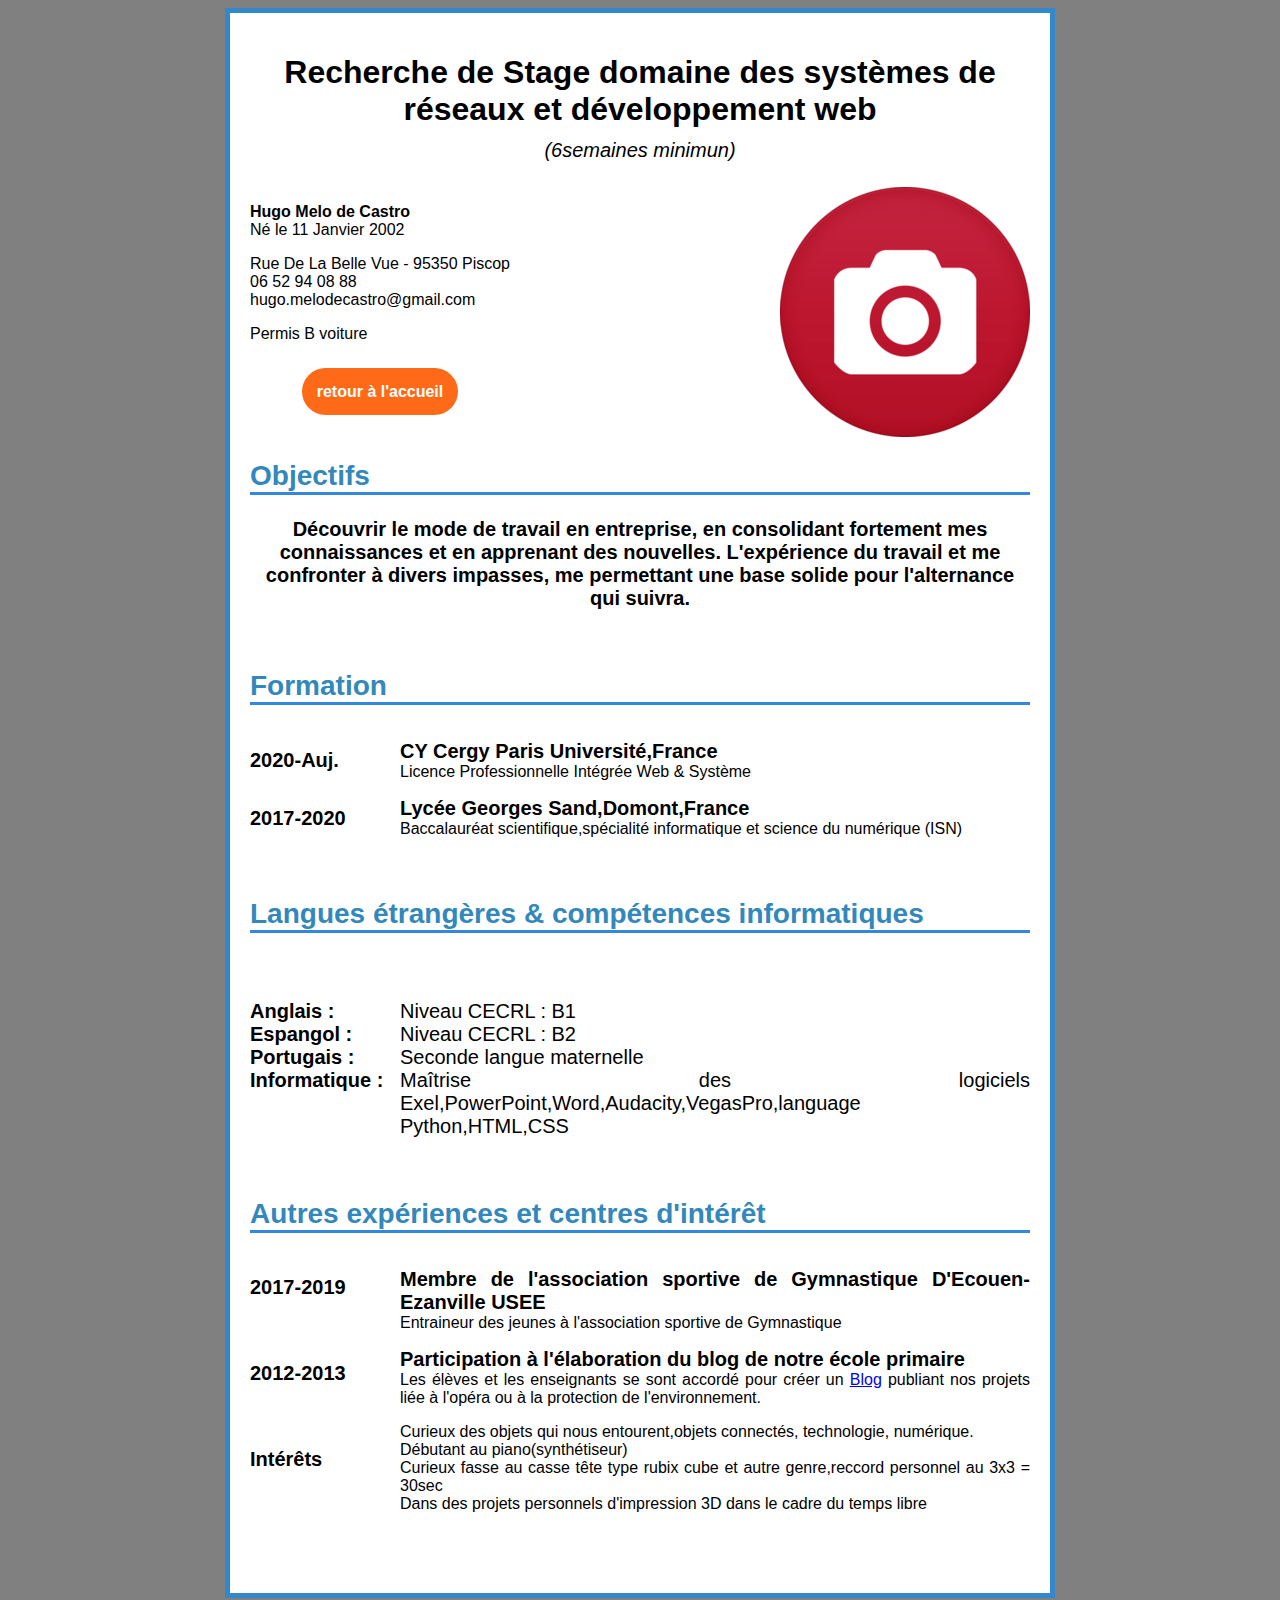
==== cv.html @ 3f592461 "Add files via upload" ====
<!DOCTYPE HTML>
<html>
	<head>
		<title>CV de Hugo Melo de Castro</title>
		<meta charset="utf-8"/>
		<link rel = "stylesheet" href = "style.css"/>
	</head>
	<body>
		<div class = "page">
		<center>
		<h1>Recherche de Stage domaine des systèmes de réseaux et développement web<br>
		<span class = "durée">(6semaines minimun)</span>
		</center>
		</h1>
			<div class ="infophoto">
				<div class = "info">
					<p><strong>Hugo Melo de Castro</strong><br>
					Né le 11 Janvier 2002</p>
					<p>Rue De La Belle Vue - 95350 Piscop<br>
					 06 52 94 08 88<br>
					 hugo.melodecastro@gmail.com</p>
					<p>Permis B voiture</p>
					
					
			<div class = "button2">
			
				<center><a class = "button" href="index.html"><strong>retour à l'accueil</strong></a></center>
				
			</div>	
					
			</div>
				
				
				<div class = "photo">
					<img src = "photo.png" alt = "Photo CV Hugo Melo de Castro"/>
				</div>
				
			</div> 
			
			<div class = "section">
				<div class = "objectif">
					<h2>Objectifs</h2>
					<center>
					<p>Découvrir le mode de travail en entreprise, en consolidant fortement mes connaissances et en apprenant des nouvelles. L'expérience du travail 
					et me confronter à divers impasses, me permettant une base solide pour l'alternance qui suivra. 
					</center>
					</p>
				</div>
			</div>
				
			<div class = "section">
				<h2>Formation</h2>
				<div class = "sec-gauche" id = "forma-gauche">
					<p>2020-Auj.</p>
					<p>2017-2020</p>
				</div>
				
				<div class = "sec-droite">
					<p><span class = "titre">CY Cergy Paris Université,France</span><br>
					Licence Professionnelle Intégrée Web & Système </p>
					<p><span class = "titre">Lycée Georges Sand,Domont,France</span><br>
					Baccalauréat scientifique,spécialité informatique et science du numérique (ISN)</p>
				</div>
			</div>
			
			<div class = "section">
				<h2>Langues étrangères & compétences informatiques</h2>
				<div class = "sec-gauche">
					<br>
					<p>Anglais : <br>
					Espangol : <br>
					Portugais : <br>
					Informatique :</p>
				</div>
				
				<div class = "sec-niveau">
					<br>
						<p> Niveau CECRL : B1<br>
						Niveau CECRL : B2<br>
						Seconde langue maternelle<br>
						Maîtrise des logiciels Exel,PowerPoint,Word,Audacity,VegasPro,language Python,HTML,CSS</p>
					
				
				</div>
			</div>
			
			<div class = "section">
				<h2>Autres expériences et centres d'intérêt</h2>
				<div class = "sec-gauche">
					<p>2017-2019</p>
					<br>
					<p>2012-2013</p>
					<br>
					<p>Intérêts</p>
				</div>
				
				<div class = "sec-droite">
					<p><span class = "titre">Membre de l'association sportive de Gymnastique D'Ecouen-Ezanville USEE</span><br>
					Entraineur des jeunes à l'association sportive de Gymnastique</p>
					<p><span class = "titre">Participation à l'élaboration du blog de notre école primaire</span><br>
					Les élèves et les enseignants se sont accordé pour créer un <a href="http://blog.ac-versailles.fr/classecmprevertpiscop/index.php/">Blog</a> publiant nos projets liée à l'opéra ou à la protection de l'environnement. </p>
				
					<p>Curieux des objets qui nous entourent,objets connectés, technologie, numérique.<br>
					Débutant au piano(synthétiseur)<br>
					Curieux fasse au casse tête type rubix cube et autre genre,reccord personnel au 3x3 = 30sec<br>
					Dans des projets personnels d'impression 3D dans le cadre du temps libre</p>
				
				</div>
				
			</div>
			
		</div>
	

	</body>
</html>
---- style.css ----
body{
	background-color:grey;
}



.page{ 
	width : 780px;
	margin : auto;
	font-family: 'Source sans Pro', Calibri, Tahoma, sans-serif;
	font-size : 16px; 
	border : 5px solid #3388CC;
	padding : 20px;
	background-color : white;
	
}

.photo2 {
	float : right;
	margin-right : 50px;
}

.photo3 {
	
	margin-top : 60px;

	
}
.info2 {
	border-width:3px;
	border-style:groove;
	border-color:black;
	width : 275px;
	margin-left : 20px;
	margin-top : 50px;
}
.bouton {
	margin-top: 50px;
	

}

	.button {
		background-color: #ff6a19;
		border: none;
		color: white;
		padding: 15px;
		text-align : center;
		text-decoration:none;
		display: incline-block;
		font-size: 16px;
		margin: 4px 2px;
		border-radius : 2rem;

	}
	

	.button2 {
		margin-top : 40px;
	}


.infophoto{
	height: 250px;
}

.info{
	float : left;
}

.photo{
	float : right
}

h1{
	float : middle;
}

.section{
	margin-bottom : 60px;
	text-align: justify;
}

.sec-gauche{
	float : left;
	font-weight : bold;
	font-size : 20px;
}
.sec-droite{
	margin-left : 150px;
	margin-top : 35px;
}

h2{
	font-size : 28px;
	color : #3388BB;
	border-bottom : 3px solid #3388DD;
}

.durée{
	font-weight : normal;
	font-style : italic;
	font-size : 20px;
}
.titre{
	font-weight : bold;
	font-size : 20px;
}

#forma-gauche p{
	margin-bottom : 35px;
}

.sec-niveau {
	margin-left : 150px;
	margin-top : 0px;
	font-size : 20px;
	margin-bottom : 60px;
	
}

.objectif {
	font-weight : bold;
	font-size : 20px;
}
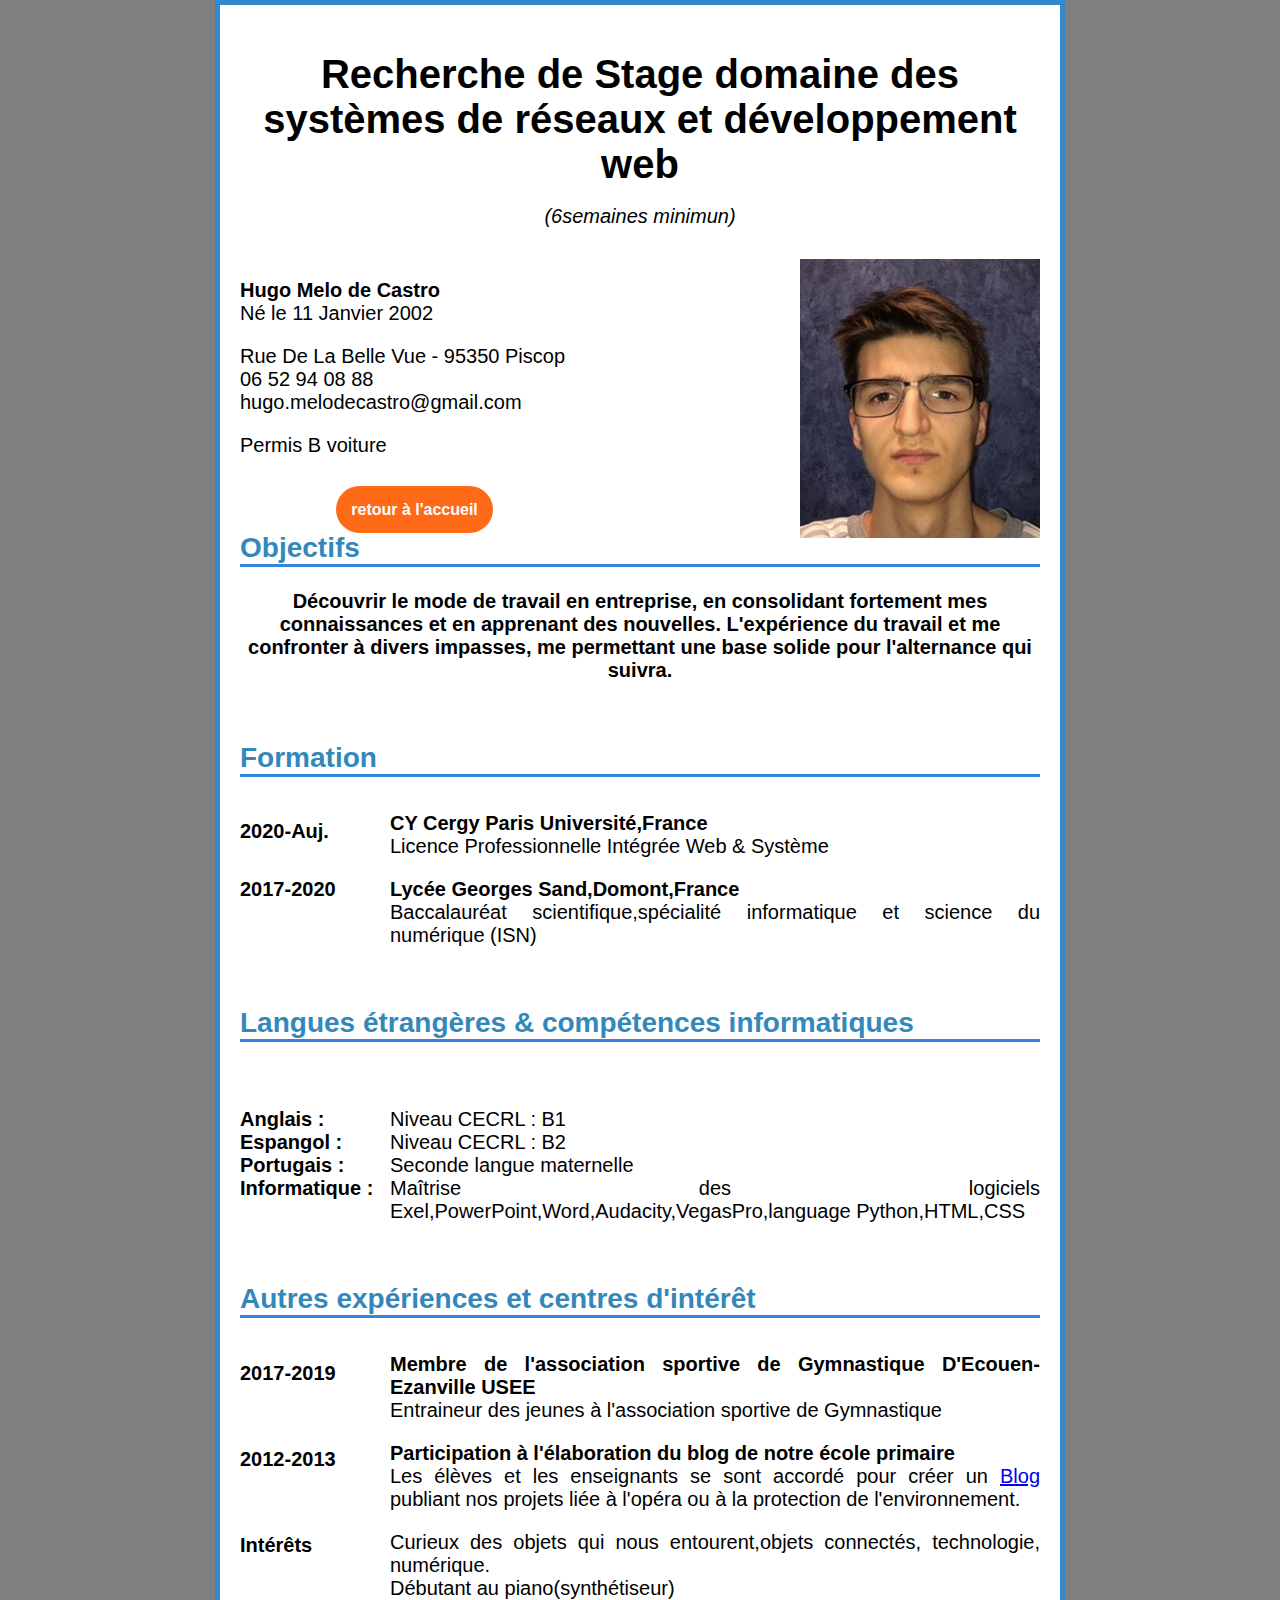
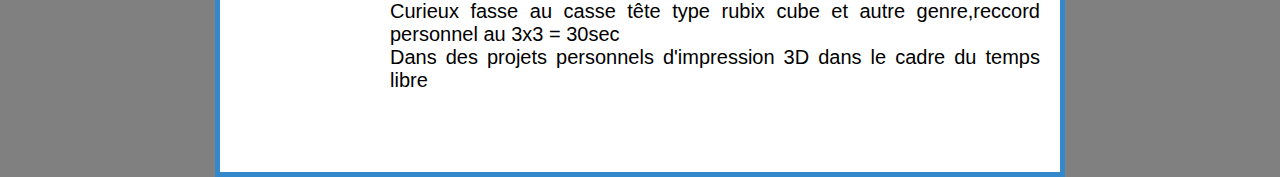
==== commit 93dc2157: "Add files via upload" ====
--- a/cv.html
+++ b/cv.html
@@ -32,7 +32,7 @@
 				
 				
 				<div class = "photo">
-					<img src = "photo.png" alt = "Photo CV Hugo Melo de Castro"/>
+					<img src = "pp.jpg" alt = "Photo CV Hugo Melo de Castro"/>
 				</div>
 				
 			</div> 
--- a/style.css
+++ b/style.css
@@ -1,41 +1,121 @@
 body{
 	background-color:grey;
-}
-
+	padding: 0;
+	margin: 0;
+}
+
+#fondmenu {
+	width : 100%;
+	height: 50px;
+	background : linear-gradient(#FFC500, #E3B312);
+	border-radius: 0px 0px 4px 4px;
+	box-shadow: 0px 0px 2px 2px rgba(0,0,0,0.2),
+			0px 1px 0px 1px rgba(255,255,255, 0.5) inset,
+			0px -3px 0px 1px rgba(0,0,0, 0.1) inset;
+}
+
+#menu {
+		font-family: "Trebucher MS";
+		margin-right: auto;
+		margin-left: auto;
+		display : table;	
+		padding : 0px;
+		margin-top : 0;
+}
+
+
+#menu li {
+		display : table-cell;
+		width : 180px;
+		transition : 1s;
+}
+#menu li:hover{
+	width : 190px;
+	transition : 1s;
+}
+
+#menu a {
+	color : white;
+	font-weight: 900;
+	text-decoration : none;
+	display : block;
+	line-height: 46px;
+	text-align : center;
+	text-shadow :  0 1px 0 rgba(0,0,0,0,2);
+	transition : text-shadow, color 1s;
+}
+
+#menu a:hover {
+	color : black;
+		text-shadow :  0 1px 0 rgba(255,255,255,0.2);
+		background : rgba(255,255,255,0.1);
+		transition : text-shadow, color 1s;
+		border-bottom : 4px solid rgba(255,255,255,0.8);
+}
 
 
 .page{ 
-	width : 780px;
+	width : 800px;
+	margin : auto;
+	font-family: 'Source sans Pro', Calibri, Tahoma, sans-serif;
+	font-size : 20px; 
+	border : 5px solid #3388CC;
+	padding : 20px;
+	background-color : white;
+	
+}
+.page2{ 
+	width : 1000px;
 	margin : auto;
 	font-family: 'Source sans Pro', Calibri, Tahoma, sans-serif;
 	font-size : 16px; 
 	border : 5px solid #3388CC;
 	padding : 20px;
 	background-color : white;
-	
-}
-
-.photo2 {
-	float : right;
-	margin-right : 50px;
-}
-
-.photo3 {
-	
+}
+
+#acceuil {
+	text-align : center;
+}
+.haut {
+	width : 1000px;
+}
+
+.bas {
+		margin-top : 40%;
+}
+.contact {
+	
+	width : 320px;
 	margin-top : 60px;
-
-	
-}
-.info2 {
-	border-width:3px;
-	border-style:groove;
-	border-color:black;
-	width : 275px;
-	margin-left : 20px;
-	margin-top : 50px;
-}
+	border : groove 8px #666661;
+	text-align : center;
+	font-family: "Lucida Sans Unicode";
+	float : left;
+	margin-left : 10%;
+	
+	
+}
+
+
+#contact {
+	font-size : 28px;
+	text-align : center;
+	width : 320px;
+}
+
+.lien {
+	margin-top : 120px;
+	font-weight: bold;
+	margin-left : 35%
+	
+}
+
 .bouton {
-	margin-top: 50px;
+	margin-top: 30px;
+	font-weight: bold;
+	margin-left : 40%;
+	
 	
 
 }
@@ -51,12 +131,15 @@
 		font-size: 16px;
 		margin: 4px 2px;
 		border-radius : 2rem;
+		font-weight: bold;
+		margin-left : 8%;
 
 	}
 	
 
 	.button2 {
 		margin-top : 40px;
+			
 	}
 
 
@@ -68,12 +151,18 @@
 	float : left;
 }
 
+.photoo{
+	float : right;
+	margin-top : 3%;
+
+	
+}
 .photo{
-	float : right
+	float : right;
 }
 
 h1{
-	float : middle;
+	float : center;
 }
 
 .section{
@@ -125,8 +214,37 @@
 }
 	
 
-	
-	
-	
-
-	
+
+
+
+
+
+
+
+
+
+
+
+
+
+.information {
+	
+	width : 800px;
+	height: 50px;
+	background : linear-gradient(#FFC500, #E3B312);
+	border : groove 8px #666661;
+	
+	
+}
+
+#titre_p {
+	font-family: "Trebucher MS";
+	margin-right: auto;
+	margin-left: auto;
+	margin-bottom : 50px;
+	display : table;	
+	padding : 0px;
+	margin-top : 0;
+}
+
+	
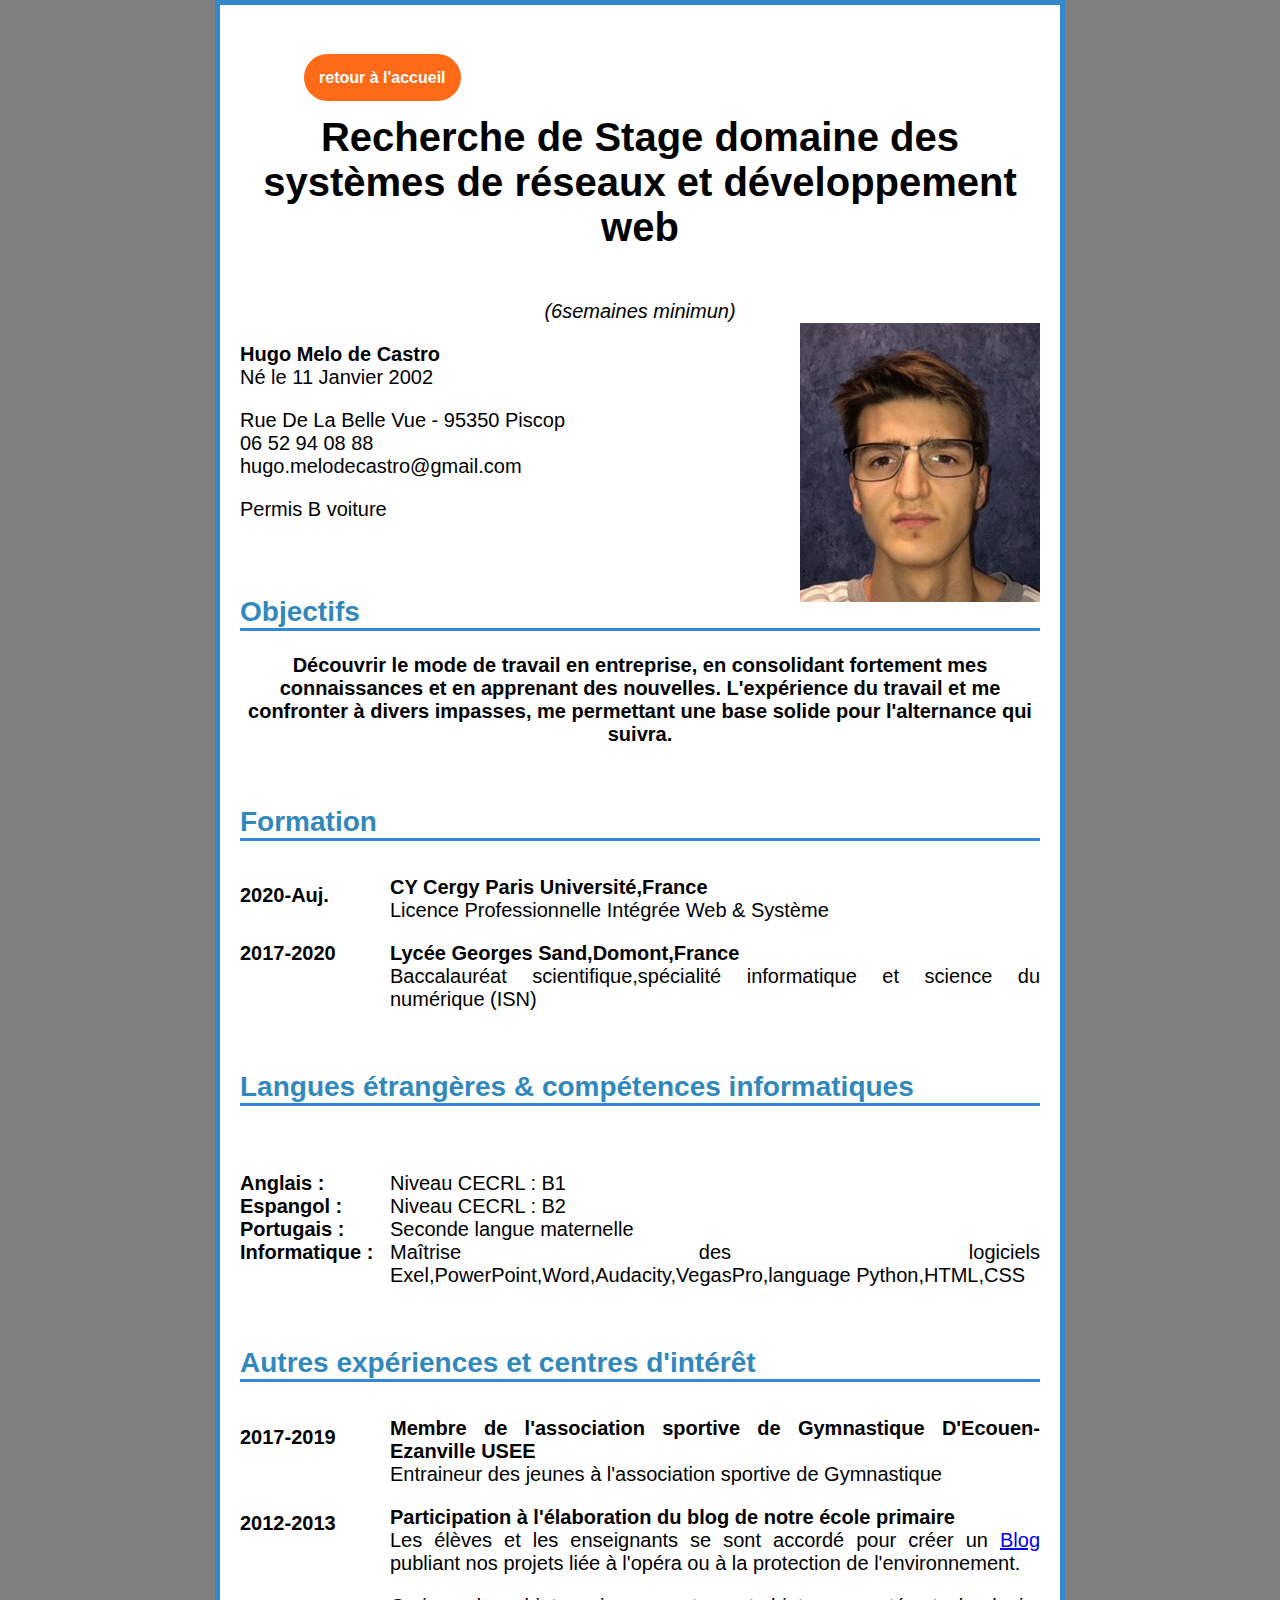
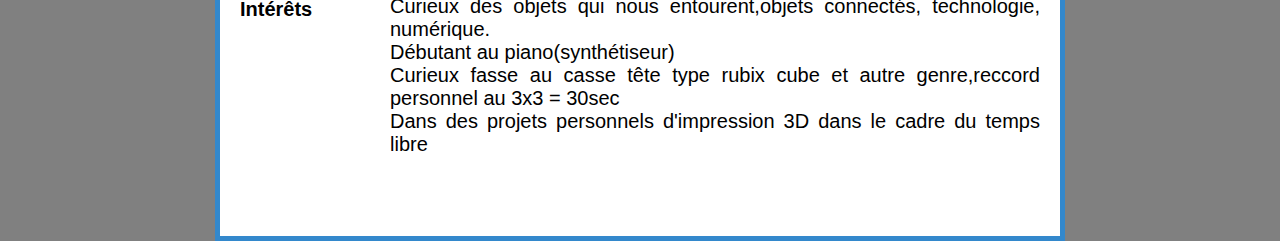
==== commit b7bae0c5: "Add files via upload" ====
--- a/cv.html
+++ b/cv.html
@@ -7,13 +7,16 @@
 	</head>
 	<body>
 		<div class = "page">
+			<div class = "button2">
+					<a class = "button" href="index.html"><strong>retour à l'accueil</strong></a>
 		<center>
-		<h1>Recherche de Stage domaine des systèmes de réseaux et développement web<br>
+		<h1>Recherche de Stage domaine des systèmes de réseaux et développement web</h1><br>
 		<span class = "durée">(6semaines minimun)</span>
 		</center>
-		</h1>
+		
 			<div class ="infophoto">
 				<div class = "info">
+				
 					<p><strong>Hugo Melo de Castro</strong><br>
 					Né le 11 Janvier 2002</p>
 					<p>Rue De La Belle Vue - 95350 Piscop<br>
@@ -22,13 +25,9 @@
 					<p>Permis B voiture</p>
 					
 					
-			<div class = "button2">
-			
-				<center><a class = "button" href="index.html"><strong>retour à l'accueil</strong></a></center>
 				
-			</div>	
 					
-			</div>
+				</div>
 				
 				
 				<div class = "photo">
@@ -111,6 +110,6 @@
 			
 		</div>
 	
-
 	</body>
+	
 </html>--- a/style.css
+++ b/style.css
@@ -65,7 +65,7 @@
 	
 }
 .page2{ 
-	width : 1000px;
+	width : 1050px;
 	margin : auto;
 	font-family: 'Source sans Pro', Calibri, Tahoma, sans-serif;
 	font-size : 16px; 
@@ -74,6 +74,8 @@
 	background-color : white;
 }
 
+
+	
 #acceuil {
 	text-align : center;
 }
@@ -139,6 +141,8 @@
 
 	.button2 {
 		margin-top : 40px;
+		
+	
 			
 	}
 
@@ -149,6 +153,7 @@
 
 .info{
 	float : left;
+	
 }
 
 .photoo{
@@ -211,6 +216,7 @@
 .objectif {
 	font-weight : bold;
 	font-size : 20px;
+	
 }
 	
 
@@ -229,22 +235,35 @@
 
 .information {
 	
-	width : 800px;
-	height: 50px;
+	width : 1000px;
+	height: 100px;
 	background : linear-gradient(#FFC500, #E3B312);
 	border : groove 8px #666661;
-	
-	
-}
-
-#titre_p {
-	font-family: "Trebucher MS";
-	margin-right: auto;
-	margin-left: auto;
-	margin-bottom : 50px;
-	display : table;	
-	padding : 0px;
-	margin-top : 0;
-}
-
-	
+	margin-right : 100px; 
+	
+	
+	
+}
+
+h1 {
+	text-align : center ;
+	
+}
+
+
+.photooo {
+	
+	float : right ; 
+	
+}
+
+	
+.haut_gauche {
+	width : 40% ; 
+	margin-top : 10% ;
+	w
+	
+	
+	
+}
+
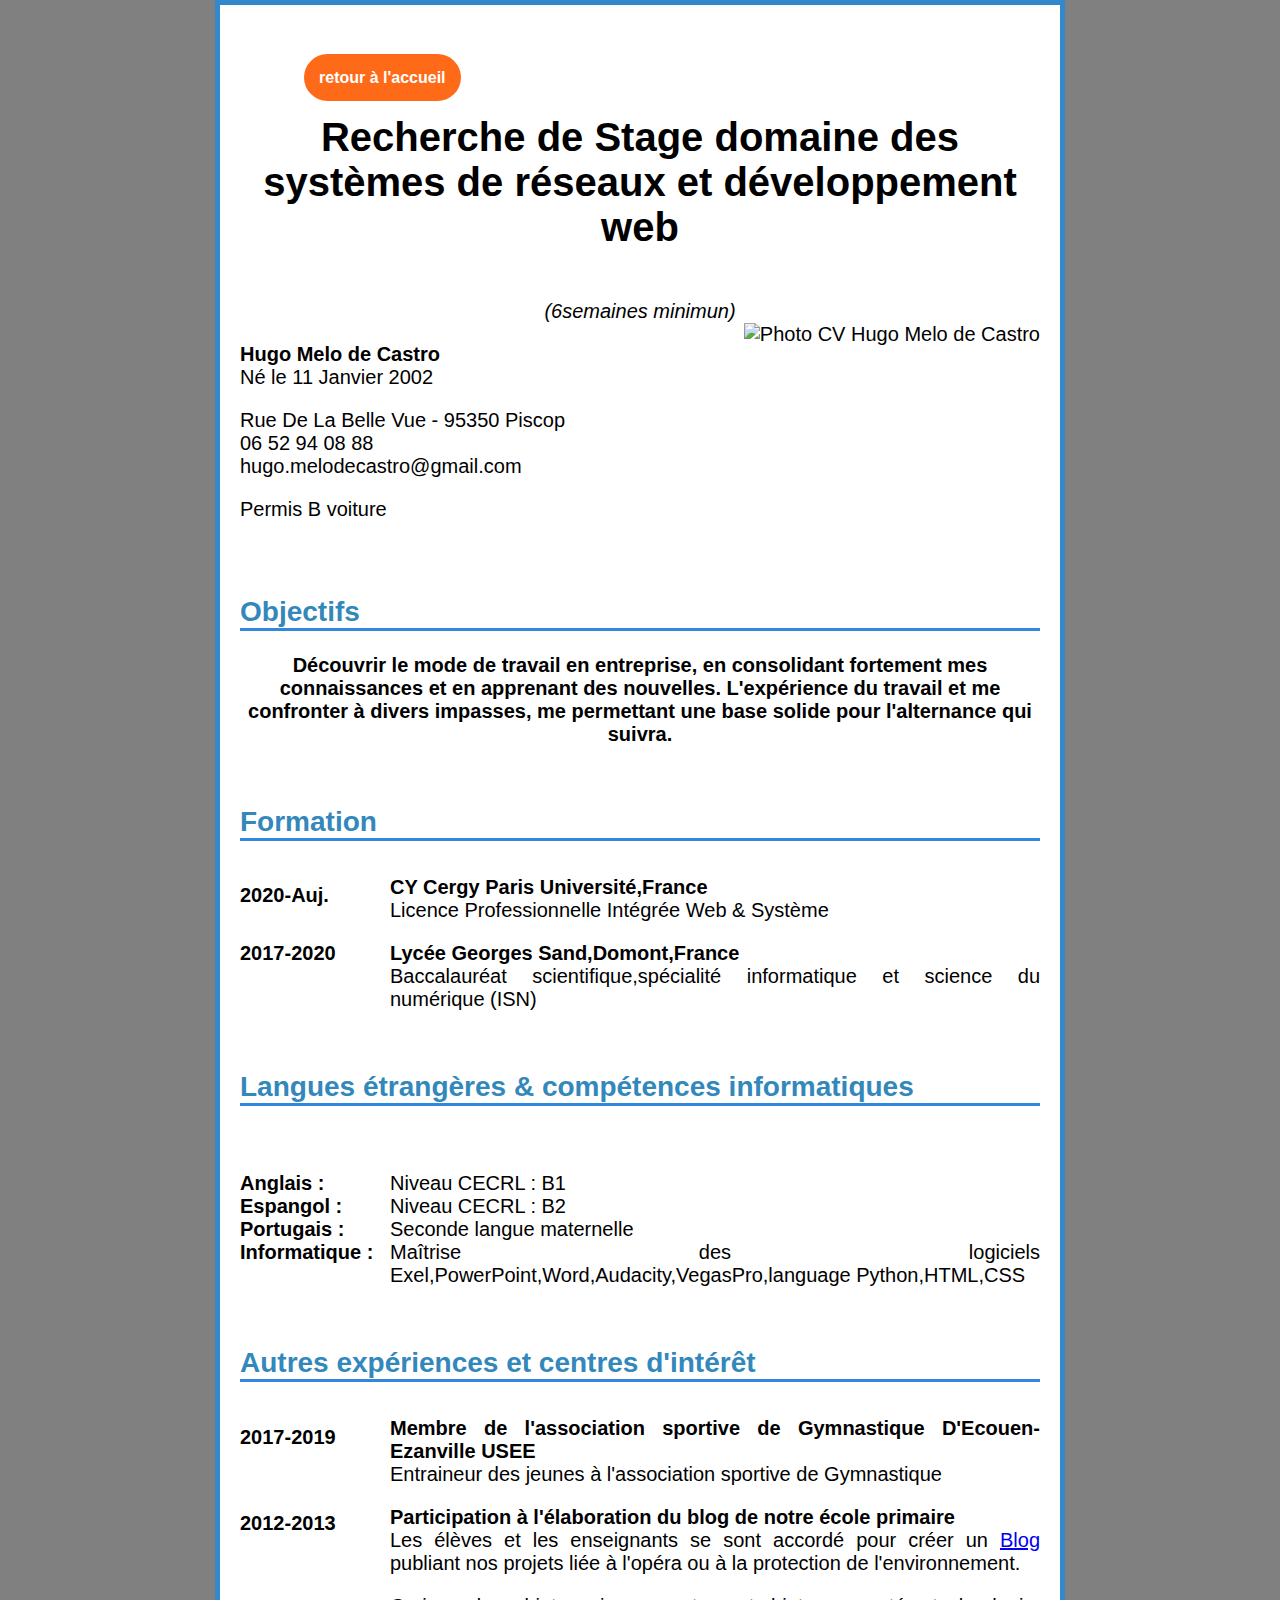
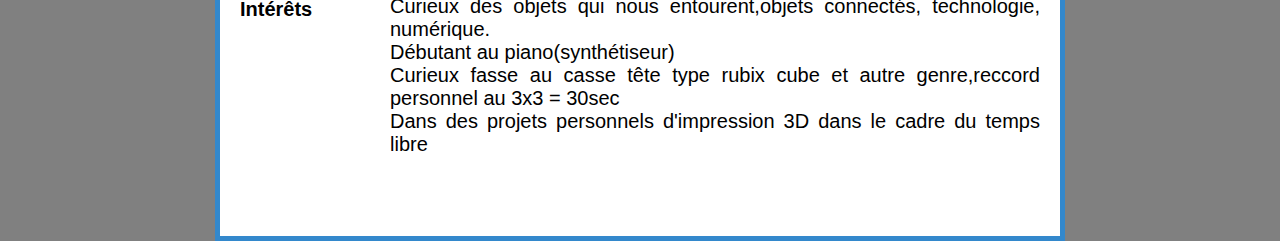
==== commit b407d854: "Add files via upload" ====
--- a/cv.html
+++ b/cv.html
@@ -39,11 +39,11 @@
 			<div class = "section">
 				<div class = "objectif">
 					<h2>Objectifs</h2>
-					<center>
+					<div class ="t_obj">
 					<p>Découvrir le mode de travail en entreprise, en consolidant fortement mes connaissances et en apprenant des nouvelles. L'expérience du travail 
 					et me confronter à divers impasses, me permettant une base solide pour l'alternance qui suivra. 
-					</center>
 					</p>
+					</div>
 				</div>
 			</div>
 				
--- a/style.css
+++ b/style.css
@@ -219,8 +219,8 @@
 	
 }
 	
-
-
+.t_obj {
+	text-align : center;
 
 
 
@@ -252,18 +252,57 @@
 
 
 .photooo {
-	
-	float : right ; 
-	
-}
-
-	
-.haut_gauche {
-	width : 40% ; 
+	margin-left : 25%;
+	
+}
+
+	
+.haut_p {
+	width : 100% ; 
+
+}
+	
+.haut_mid {
+	
+	width : 750px;
 	margin-top : 10% ;
-	w
-	
-	
-	
-}
-
+	margin-left : 10%;
+	margin-right : 5%;
+	color : #C70039  ;
+	border : groove 8px #666661;	
+	margin-bottom : 1%;
+	
+	
+	
+}
+
+h3 {
+		font-size : 25px ;
+}
+
+
+.rep1 {
+	color : #C79A0E ;
+	font-size : 25px;
+	font-weight: bold;
+}
+
+.rep2 {
+	color : #C79A0E ;
+	font-size : 25px;
+	font-weight: bold;
+}
+.milieu {
+	margin-top : 10%;
+}
+
+.b1_droite { 
+	float : right;
+	
+}
+	
+.b1_gauche {
+	margin-bottom : 30% ;
+	margin-top : 5%;
+	font-size : 20px;
+}	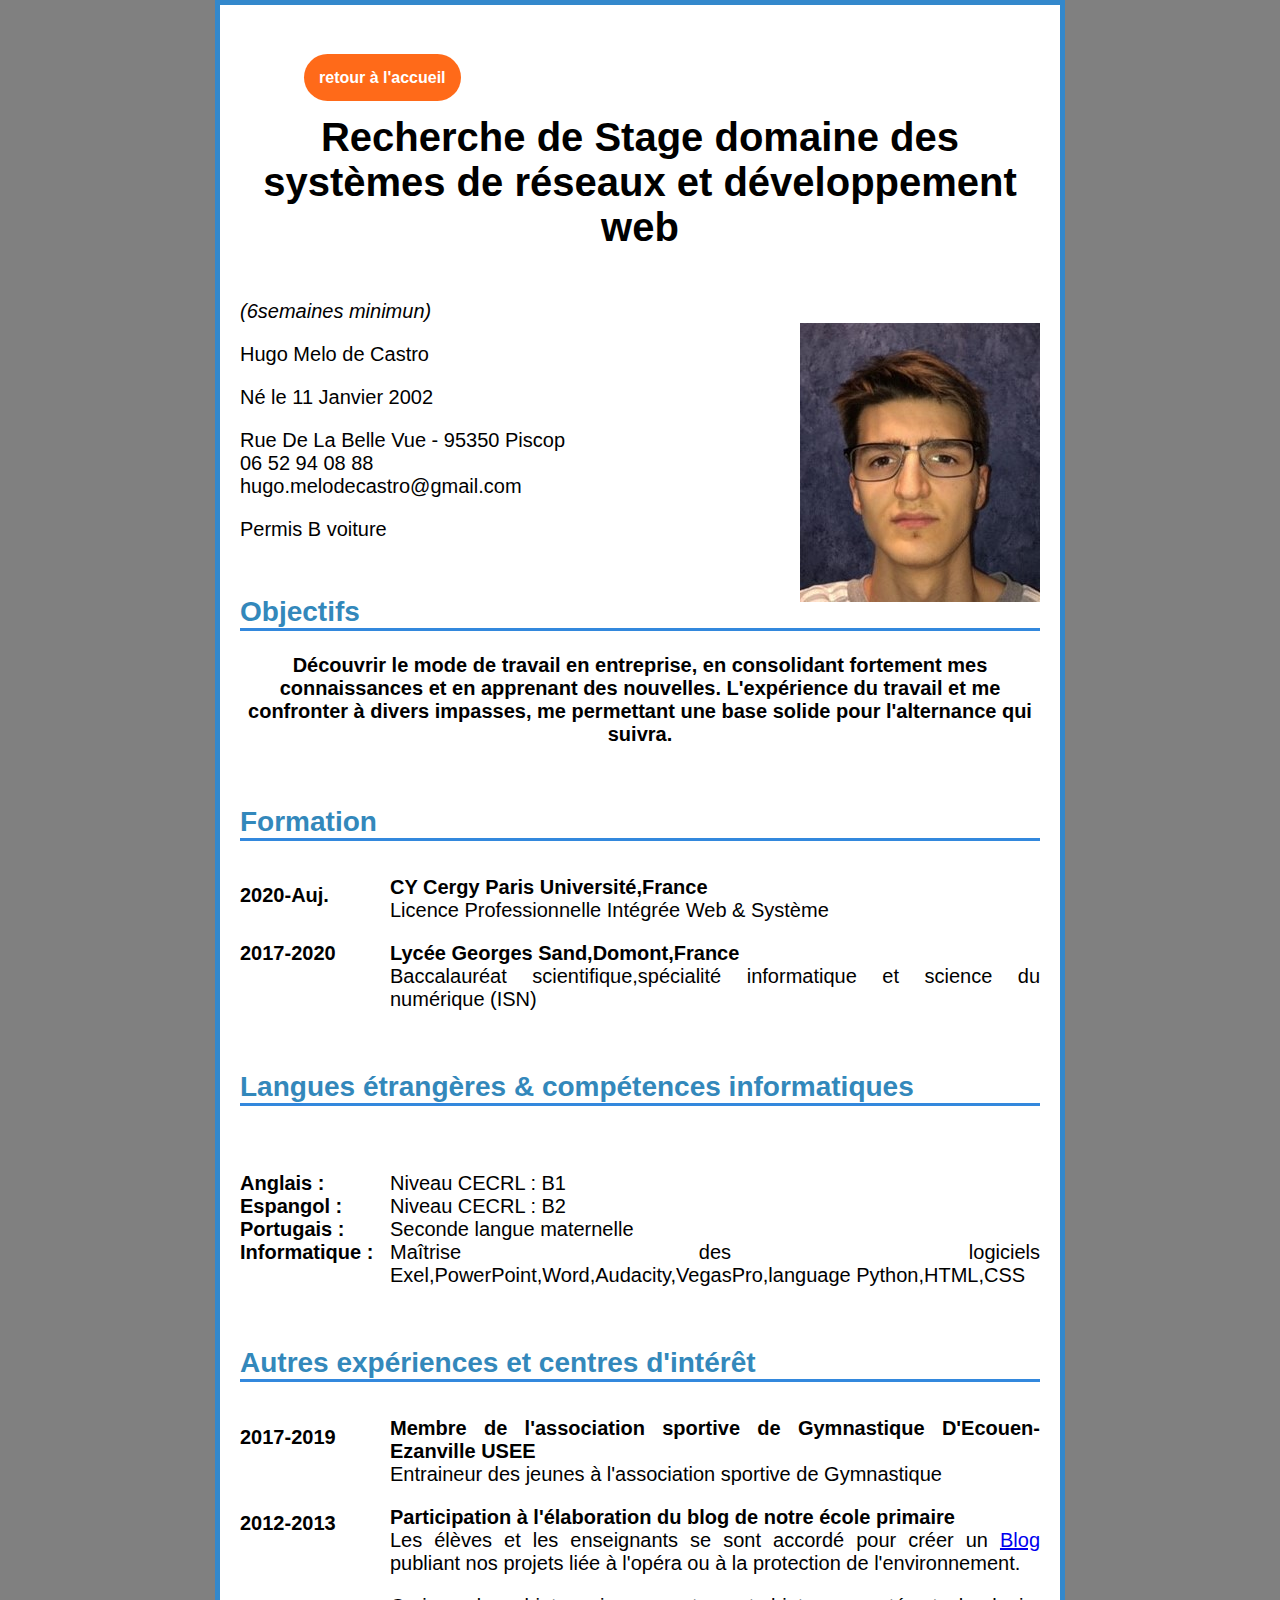
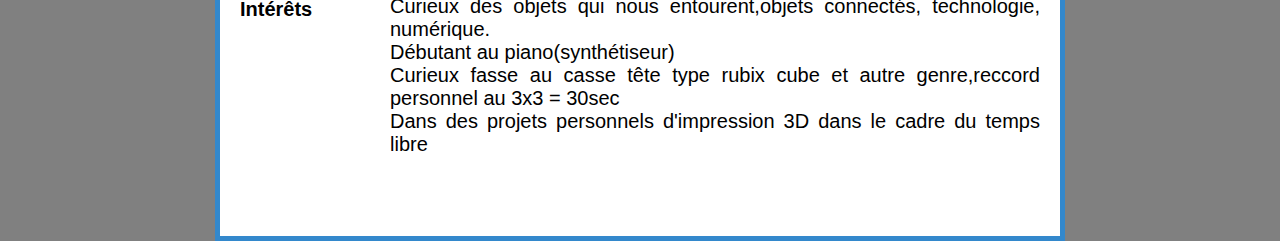
==== commit 1d5418f7: "Add files via upload" ====
--- a/cv.html
+++ b/cv.html
@@ -8,22 +8,24 @@
 	<body>
 		<div class = "page">
 			<div class = "button2">
-					<a class = "button" href="index.html"><strong>retour à l'accueil</strong></a>
-		<center>
-		<h1>Recherche de Stage domaine des systèmes de réseaux et développement web</h1><br>
-		<span class = "durée">(6semaines minimun)</span>
-		</center>
+					<a class = "button" href="index.html">retour à l'accueil</a>
+					
+		<div class ="titre_cv">
+			<h1>Recherche de Stage domaine des systèmes de réseaux et développement web</h1><br>
+			<span class = "durée">(6semaines minimun)</span>
+		</div>
 		
 			<div class ="infophoto">
 				<div class = "info">
 				
-					<p><strong>Hugo Melo de Castro</strong><br>
-					Né le 11 Janvier 2002</p>
-					<p>Rue De La Belle Vue - 95350 Piscop<br>
-					 06 52 94 08 88<br>
-					 hugo.melodecastro@gmail.com</p>
-					<p>Permis B voiture</p>
+					<div id = "hugo"><p>Hugo Melo de Castro</p></div>
 					
+						Né le 11 Janvier 2002</p>
+						<p>Rue De La Belle Vue - 95350 Piscop<br>
+						06 52 94 08 88<br>
+						hugo.melodecastro@gmail.com</p>
+						<p>Permis B voiture</p>
+						
 					
 				
 					
--- a/style.css
+++ b/style.css
@@ -223,7 +223,7 @@
 	text-align : center;
 
 
-
+}
 
 
 
@@ -305,4 +305,4 @@
 	margin-bottom : 30% ;
 	margin-top : 5%;
 	font-size : 20px;
-}	+}	
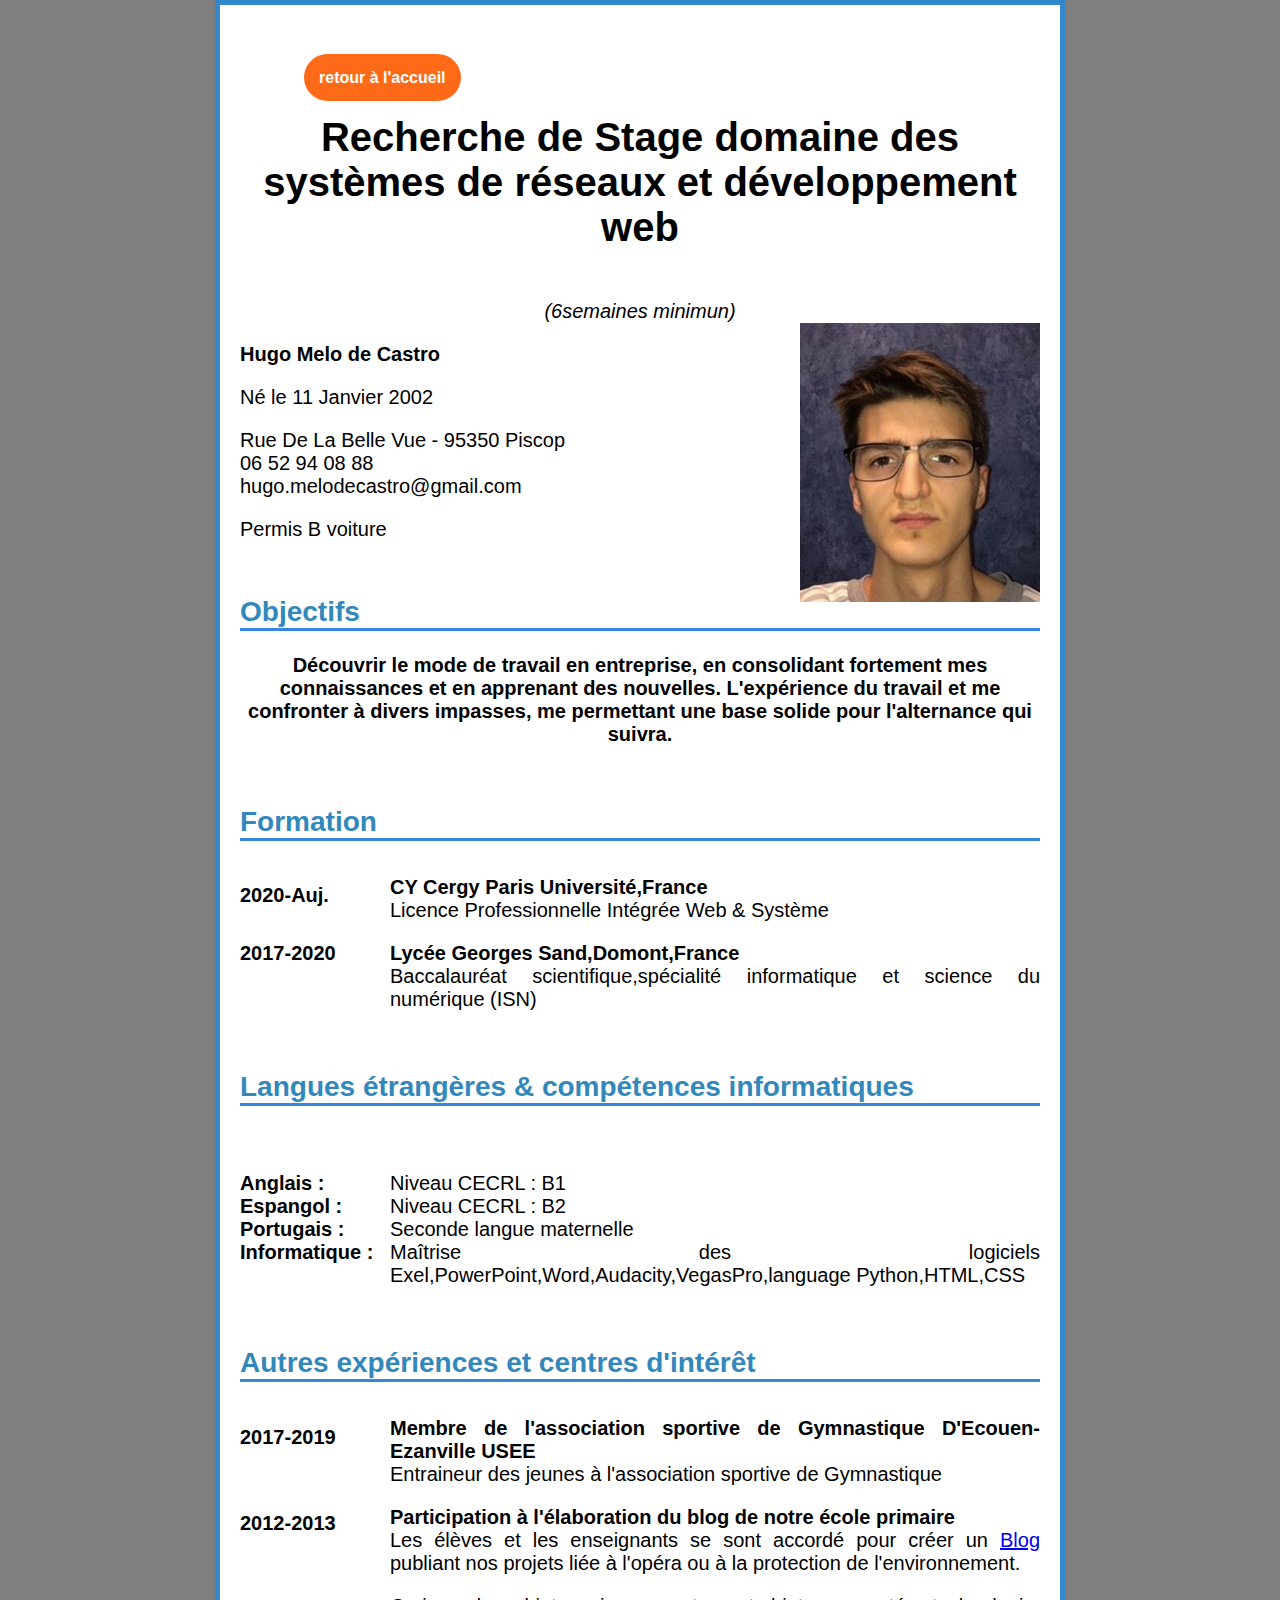
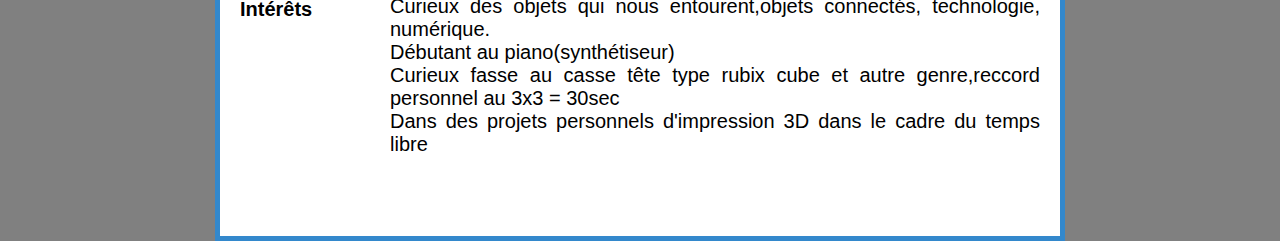
==== commit 2ce1e647: "Update cv.html" ====
--- a/cv.html
+++ b/cv.html
@@ -20,7 +20,7 @@
 				
 					<div id = "hugo"><p>Hugo Melo de Castro</p></div>
 					
-						Né le 11 Janvier 2002</p>
+						<p>Né le 11 Janvier 2002</p>
 						<p>Rue De La Belle Vue - 95350 Piscop<br>
 						06 52 94 08 88<br>
 						hugo.melodecastro@gmail.com</p>
@@ -114,4 +114,4 @@
 	
 	</body>
 	
-</html>+</html>
--- a/style.css
+++ b/style.css
@@ -2,6 +2,14 @@
 	background-color:grey;
 	padding: 0;
 	margin: 0;
+}
+
+.titre_cv {
+	text-align : center ;
+}
+
+#hugo { 
+	font-weight: bold;
 }
 
 #fondmenu {
@@ -135,6 +143,7 @@
 		border-radius : 2rem;
 		font-weight: bold;
 		margin-left : 8%;
+		
 
 	}
 	
@@ -142,8 +151,6 @@
 	.button2 {
 		margin-top : 40px;
 		
-	
-			
 	}
 
 
@@ -222,8 +229,8 @@
 .t_obj {
 	text-align : center;
 
-
-}
+}
+
 
 
 
@@ -234,15 +241,11 @@
 
 
 .information {
-	
 	width : 1000px;
 	height: 100px;
 	background : linear-gradient(#FFC500, #E3B312);
 	border : groove 8px #666661;
 	margin-right : 100px; 
-	
-	
-	
 }
 
 h1 {
@@ -305,4 +308,4 @@
 	margin-bottom : 30% ;
 	margin-top : 5%;
 	font-size : 20px;
-}	
+}	